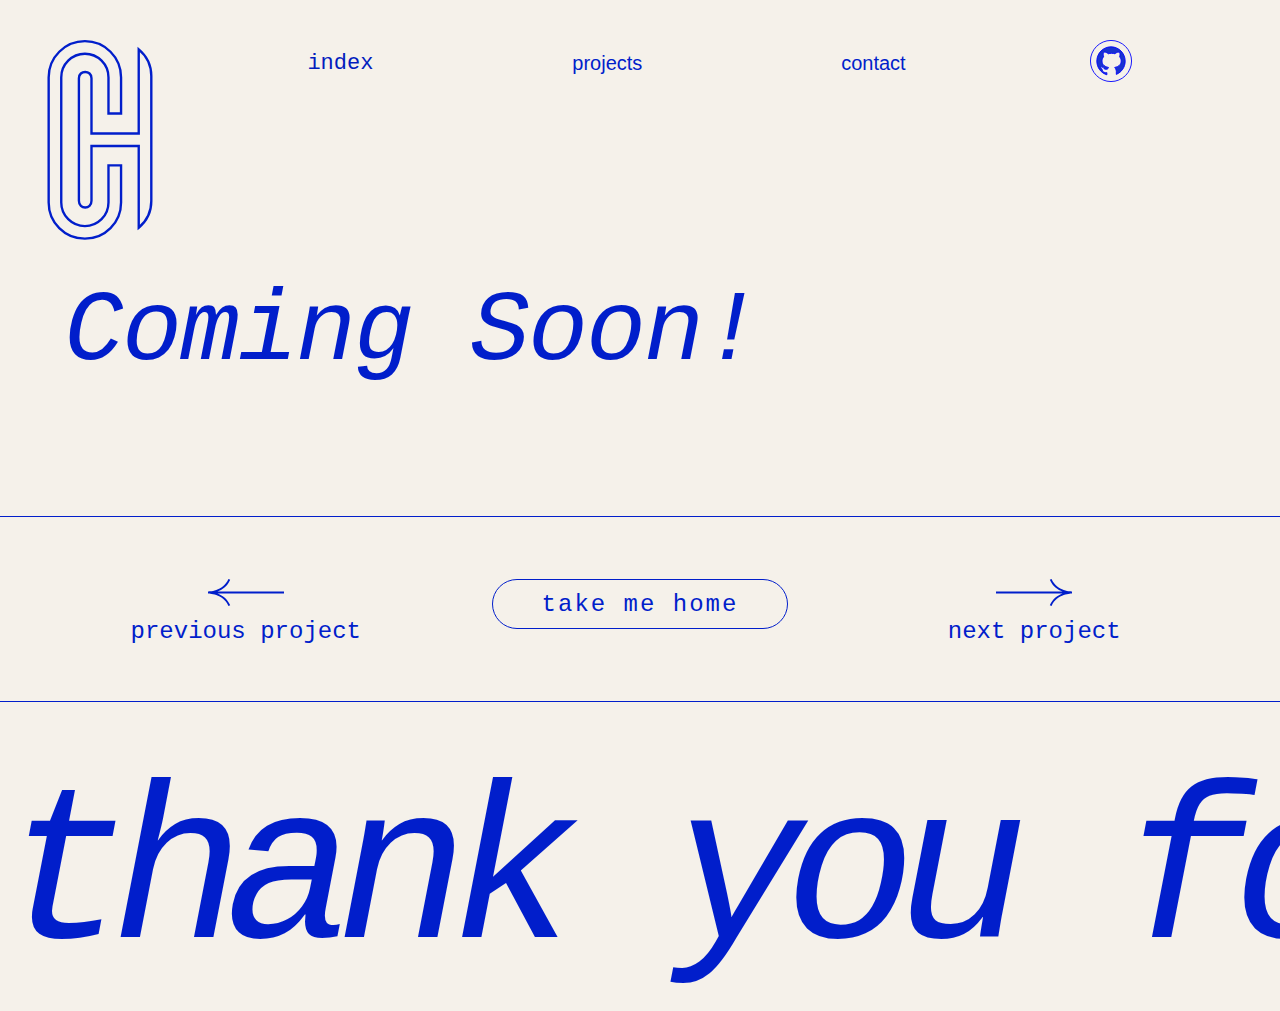
==== 3dd.html @ 07a461a3 "added in content and styling" ====
<!DOCTYPE html>
<html lang="en">

<head>
    <meta charset="UTF-8">
    <meta name="viewport" content="width=device-width, initial-scale=1.0">
    <meta http-equiv="Content-Security-Policy"
        content="default-src 'self'; img-src 'self' data:; script-src 'self'; font-src 'self' https://fonts.gstatic.com; style-src 'self' https://fonts.googleapis.com;">
    <title>3 Doors Down</title>
    <link rel="stylesheet" href="styles.css">
    <link rel="preload" href="https://fonts.googleapis.com">
    <link rel="preload" href="https://fonts.gstatic.com" crossorigin>
    <link href="https://fonts.googleapis.com/css2?family=Xanh+Mono:ital@0;1&display=swap" rel="stylesheet">
    <link rel="preconnect" href="https://fonts.googleapis.com">
    <link rel="preconnect" href="https://fonts.gstatic.com" crossorigin>
    <link
        href="https://fonts.googleapis.com/css2?family=Roboto:ital,wght@0,100;0,300;0,400;0,500;0,700;0,900;1,100;1,300;1,400;1,500;1,700;1,900&display=swap"
        rel="stylesheet">
</head>

<body>
    <section id="navigation">
        <div class="nav-container">
            <img src="assets/ch-logo (2).svg" loading="lazy" alt="Chelsea Sedmak Logo" class="ch-logo" width="200px"
                height="200px">
            <div class="hamburger" id="hamburger">
                <img src="assets/hamburger-menu (4).svg" alt="Hamburger Menu" class="menu-icon" id="menu-icon"
                    width="36" height="36">
                <img src="assets/close-icon.svg" alt="Close Menu" class="menu-icon hidden" width="30" height="30">
            </div>
            <ul id="nav-menu">
                <li><a href="index.html" class="active">index</a></li>
                <li><a href="index.html#projects-section" class="scroll-button">projects</a></li>
                <li><a href="index.html#contact-section" class="scroll-button">contact</a></li>
                <div class="contact-icons">
                    <a href="https://github.com/chelseasedmak" target="_blank" rel="noopener noreferrer">
                        <img src="assets/github-icon (1).svg" loading="lazy" alt="GitHub Chelsea Sedmak"
                            class="github-icon" width="42" height="42">
                    </a>

                </div>
            </ul>
        </div>
    </section>

    <section id="internal-hero-section">
        <header class="internal-header-number"><em>Coming Soon!</em></header>
    </section>








    <footer>
        <div class="bottom-nav">
            <div class="bottom-nav-wrapper">
                <a href="ai.html" class="previous-project">
                    <div class="previous-project-container">
                        <img src="assets/back-arrow.svg" alt="back arrow" class="previous-arrow">
                        <div class="previous-project-text">previous project</div>
                    </div>
                </a>

                <a href="index.html" class="internal-home-button">take me home</a>

                <a href="shakira.html" class="next-project">
                    <div class="next-project-container">
                        <img src="assets/forward-arrow.svg" alt="forward arrow" class="forward-arrow">
                        <div class="next-project-text">next project</div>
                    </div>
                </a>
            </div>
        </div>

        <div class="scrolling-wrapper-home">
            <div class="moving-text" data-text="thank you for viewing!">
                thank you for viewing!
                <div class="scrolling-icons">
                    <img src="assets/spcae-decoration.svg" loading="lazy" alt="decoration" class="scrolling-item"
                        height="230px">
                    <img src="assets/decor-20.svg" loading="lazy" alt="decoration" class="scrolling-item"
                        height="207px">
                    <img src="assets/snake-icon (2).svg" loading="lazy" alt="decoration" class="scrolling-item"
                        height="220px">
                    <img src="assets/star-icon (5).svg" loading="lazy" alt="decoration" class="scrolling-item"
                        height="250px">
                </div>
            </div>
        </div>
    </footer>

    <script src="internal.js"></script>
</body>

</html>
---- styles.css ----
html {
    scroll-behavior: smooth;
}

body {
    display: flex;
    flex-direction: column;
    min-height: 100vh;
    width: 100%;
    margin: 0 auto;
    background-color: #F5F1EA;
    color: #011ECB;
    cursor: url('assets/cursor-triple\ \(1\).png'), auto;
    overflow-x: hidden;
}

/* NAVIGATION */
#navigation {
    display: flex;
    flex-direction: row;
    position: relative;
    width: 100%;

}

.nav-container {
    display: flex;
    align-items: flex-start;
    width: 100%;
    justify-content: space-between;
    margin-top: 40px;
    margin-right: 56px;
}

ul {
    display: flex;
    align-items: center;
    margin: 0;
    flex-grow: 1;
    justify-content: space-around;
}


#nav-menu {
    list-style-type: none;
    display: flex;
    flex-direction: row;
    gap: 64px;
    align-items: center;
}

a {
    text-decoration: none;
    font-family: "Roboto", sans-serif;
    font-weight: 300;
    font-size: 22px;
    color: #011ECB;
    margin-top: 8px;
}

a:hover {
    font-family: "Xanh Mono", monospace;
    color: #021DBE;
    padding-bottom: 0px;
    font-size: 22px;
}


a.active {
    font-family: "Xanh Mono", monospace;
    color: #021DBE;
    padding-bottom: 4px;
    font-size: 22px;
}

/*NAVIGATION HOVER BRACKETS*/
#navigation ul li a {
    position: relative;
    padding: 0 15px;
    text-decoration: none;
}


#navigation ul li a::before,
#navigation ul li a::after {
    content: "";
    position: absolute;
    opacity: 0;
    transition: opacity 0.3s ease;
}

#navigation ul li a::before {
    content: "[ ";
    left: 0;
}

#navigation ul li a::after {
    content: " ]";
    right: 0;
}

#navigation ul li a:hover::before,
#navigation ul li a:hover::after {
    opacity: 1;
}

/*HAMBURGER MENU*/
.hamburger {
    display: none;
    flex-direction: column;
    cursor: pointer;
    gap: 5px;
}

.hamburger span {
    width: 30px;
    height: 3px;
    background-color: black;
    transition: all 0.3s;
}

.menu-icon {
    display: block;
}

.hidden {
    display: none;
}

.menu-icon {
    transition: opacity 0.3s;
}


@media (max-width: 1400px) {
    ul {
        margin-right: 40px;
    }

    a {
        font-size: 20px;
        margin-top: 6px;
    }

    a:hover {
        font-size: 22px;
    }

    a:active {
        font-size: 20px;
    }

    .contact-icons {
        gap: 40px;
    }

    .ch-logo {
        height: 200px;
    }
}

@media (max-width: 900px) {

    .nav-container {
        display: flex;
    }

    .hamburger {
        display: flex;
    }

    ul {
        position: absolute;
        left: 100%;
        top: 50%;
        transition: left 0.3s ease;
        height: 650px;

    }

    #nav-menu {
        display: flex;
        flex-direction: column;
        gap: 16px;
        padding: 36px 24px;
        width: 80%;
        border: 2px solid #011ECB;
        border-radius: 20px;
        background-color: #F5F1EA;
        z-index: 1000;

    }

    ul.active {
        left: 6%;
    }

    a {
        font-size: 22px;
    }

    a:hover {
        font-size: 22px;
    }

    a.active {
        font-size: 22px;
    }

    .ch-logo {
        width: 150px;
        height: 150px;
    }

}


/* HERO SECTION */
#hero-section {
    display: flex;
    flex-direction: column;
    align-items: center;
    justify-content: center;
    height: 100vh;
    position: relative;
    margin-left: 16px;
}


.hero-section-container {
    margin-bottom: 2%;
}

/* HERO BUTTON */
.hero-button-container {
    display: flex;
    flex-direction: row;
    align-items: flex-end;
    position: absolute;
    top: 82%;
    left: 10%;
    display: flex;
    align-items: center;
    justify-content: center;
    z-index: 1;
}

@keyframes rotate {
    from {
        transform: rotate(0deg);
    }

    to {
        transform: rotate(360deg);
    }
}

.copy-circle {
    animation: rotate 12s linear infinite;
}

.arrow-down {
    position: absolute;
    top: 50%;
    left: 50%;
    transform: translate(-50%, -50%) rotate(0deg);
    width: 25px;
    height: auto;
    pointer-events: none;
}

.hero-button-container:hover .copy-circle,
.hero-button-container:hover .arrow-down {
    filter: hue-rotate(115deg);
}

/* HERO HEADER */
h1 {
    font-family: "Roboto", sans-serif;
    font-weight: 300;
    align-items: center;
    font-size: 132px;
    line-height: 125%;
    text-align: center;
    padding-bottom: 100px;
    letter-spacing: -6px;
    display: inline-block;
    margin-top: -30%;
}

/* TEXT DECORATION CONTAINER */
.text-decoration-container {
    border: 2px solid #011ECB;
    border-radius: 100px;
    padding: 10px;
    margin: 16px auto;
    display: flex;
    justify-content: center;
    align-items: center;
    max-width: 100%;
}

.text-decoration {
    font-size: 92px;
    font-family: "Xanh Mono", monospace;
    letter-spacing: -4px;
    font-style: italic;
    color: #011ECB;
    display: flex;
    flex-direction: row;
    justify-content: center;
    align-items: center;
    transition: opacity 0.5s ease;
}

.text-decoration.fade-out {
    opacity: 0;
}

.first-name {
    font-family: "Xanh Mono", monospace;
    font-weight: 200;
    letter-spacing: 12px;
    margin-left: 16px;
}

.location {
    font-size: 115px;
}

@media (max-width: 1400px) {
    h1 {
        font-size: 114px;
        line-height: 1.1;
        margin-top: -30%;
        padding-bottom: 80px;
    }

    .text-decoration {
        font-size: 76px;
    }

    .location {
        font-size: 92px;
    }

    .hero-button-container {
        top: 83%;
        left: 8%;
    }

    .arrow-down {
        width: 20px;
    }
}

@media (max-width: 1200px) {
    h1 {
        line-height: 1.0;
        font-size: 96px;
        padding-bottom: 60px;
        margin-top: -40%;
    }

    .text-decoration {
        font-size: 76px;
    }

    .location {
        font-size: 86px;
    }

    .hero-button-container {
        top: 85%;
        left: 15%;
        transform: translateX(-50%);
    }

    .arrow-down {
        width: 18px;
    }
}

@media (max-width: 900px) {
    h1 {
        font-size: 72px;
        padding-bottom: 60px;
        line-height: 1.0;
    }

    .text-decoration {
        font-size: 52px;
    }

    .location {
        font-size: 65px;
    }

    .hero-button-container {
        top: 83%;
        left: 50%;
        transform: translateX(-50%);
    }

    .copy-circle {
        width: 200px;
        height: 200px;
    }

    .arrow-down {
        width: 18px;
    }

    @media (max-width: 600px) {
        .copy-circle {
            width: 175px;
            height: 175px;
        }
    }
}



/* NICE TO MEET YOU - SCROLL */
.scrolling-wrapper-home {
    overflow: hidden;
    white-space: nowrap;
    width: 100%;
    margin-top: 2%;
}

.moving-text {
    display: flex;
    flex-direction: row;
    gap: 64px;
    animation: scroll 13s linear infinite;
    font-size: 220px;
    letter-spacing: -20px;
    font-family: "Xanh Mono", monospace;
    font-style: italic;
    margin-top: 2%;
    align-items: center;
}

.moving-text::after {
    content: attr(data-text);
    padding-left: 36px;
}

.scrolling-icons {
    display: flex;
    flex-direction: row;
    align-items: center;
    justify-content: center;
    gap: 48px;
}

@keyframes scroll {
    0% {
        transform: translateX(0);
    }

    100% {
        transform: translateX(-100%);
    }
}

@media (max-width: 1024px) {
    .moving-text {
        font-size: 180px;
        gap: 50px;
    }

    .scrolling-icons {
        gap: 36px;
    }

    .scrolling-item {
        height: 200px;
    }
}

@media (max-width: 768px) {
    .moving-text {
        font-size: 152px;
        gap: 30px;
    }

    .scrolling-icons {
        gap: 24px;
    }

    .scrolling-item {
        height: 150px;
    }
}

@media (max-width: 480px) {
    .moving-text {
        font-size: 120px;
        gap: 20px;

    }

    .scrolling-icons {
        gap: 16px;

    }

    .scrolling-item {
        height: 100px;
    }
}

@media (max-width: 360px) {
    .moving-text {
        font-size: 100px;
        gap: 10px;

    }

    .scrolling-icons {
        gap: 12px;
        height: 102px;
    }

    .scrolling-item {
        height: 50px;
    }
}


/* PROJECTS SECTION */
#projects-section {
    margin-top: 4%;
    margin-left: 7%;
    margin-right: 7%;
}

h3 {
    font-family: "Xanh Mono", monospace;
    font-style: italic;
    font-size: 24px;
    margin-bottom: 16px;
}

#projects-container {
    position: relative;
    z-index: 0;
}

.projects-item-container {
    display: flex;
    flex-direction: row;
    justify-content: space-between;
    align-items: center;
    padding: 24px 28px;
    border: 1px solid #011ECB;
    margin-bottom: 16px;
    color: #011ECB;
    background-color: #F5F1EA;
    width: 100%;
    position: relative;
    cursor: pointer;
    flex-wrap: wrap;
}

.projects-item-container:hover {
    background-color: #011ECB;
    color: #F5F1EA;
    border-radius: 100px;
    transition: border-radius 0.4s cubic-bezier(0.645, 0.045, 0.355, 1), background-color 0.4s cubic-bezier(0.645, 0.045, 0.355, 1);
}

.hover-image {
    display: none;
    position: absolute;
    top: -150%;
    left: 45%;
    border: 1px solid #011ECB;
    width: 500px;
    object-fit: cover;
    border-radius: 35px;
    z-index: 1000;
}

.projects-item-container:hover .hover-image {
    display: block;
}


.number {
    font-family: "Xanh Mono", monospace;
    font-size: 50px;
    font-weight: 600;
}


.project-title {
    display: flex;
    flex-direction: row;
    align-items: flex-start;
    gap: 20px;
}

.project-name {
    font-family: "Roboto", sans-serif;
    font-size: 50px;
    font-weight: 700;
    letter-spacing: -1px;
}

/* TAGS SECTION */
.tags {
    display: flex;
    flex-wrap: wrap;
    gap: 8px;
}

.tag-item {
    font-family: "Xanh Mono", monospace;
    font-size: 14px;
    font-style: italic;
    border: 1px solid #011ECB;
    border-radius: 100px;
    padding: 8px 12px;
    letter-spacing: 1px;
}

.projects-item-container:hover .tag-item {
    border: 1px solid #F5F1EA;
}

@media (max-width: 1200px) {
    .projects-item-container {
        display: flex;
        flex-direction: column;
        align-items: flex-start;
        padding: 20px 24px;
    }

    .project-name {
        font-size: 42px;
    }

    .number {
        font-size: 42px;
    }

    .hover-image {
        width: 400px;
    }

    .tag-item {
        font-size: 14px;
        margin-top: 8px;
    }

}

@media (max-width: 600px) {
    .projects-item-container {
        display: flex;
        flex-direction: column;
        align-items: flex-start;
        padding: 16px 28px;
    }

    .project-name {
        font-size: 32px;
    }

    .number {
        font-size: 32px;
    }

    .tags {
        justify-content: flex-start;
    }


    .hover-image {
        width: 250px;
    }

    .tag-item {
        font-size: 10px;
        margin-top: 8px;
    }
}


/*CONTACT SECTION */
.github-button-container {
    display: flex;
    flex-direction: row;
    align-items: center;
    justify-content: center;
    margin-top: 6%;
}

.github-button {
    background: none;
    border: none;
    box-shadow: none;
    display: flex;
    flex-direction: row;
    align-items: center;
    justify-content: center;
    perspective: 1000px;
    transition: transform 0.6s;
    transform-style: preserve-3d;
}

.github-button::before {
    content: '';
    position: absolute;
    top: 0;
    left: 0;
    width: 100%;
    height: 100%;
    transform: rotateX(180deg);
    backface-visibility: hidden;
}

.github-button:hover {
    filter: hue-rotate(115deg);
    transform: rotateX(180deg);
}

/* ABOUT/CONTACT SECTION */

.about-container {
    border-top: 1px solid #011ECB;
    border-bottom: 1px solid #011ECB;
    padding-top: 4px;
    padding-bottom: 4px;
    display: flex;
    flex-direction: row;
    justify-content: space-between;
    align-items: center;
}

#contact-section {
    display: flex;
    flex-direction: row;
    justify-content: center;
    align-items: center;
    margin-bottom: 6%;
}

p {
    font-family: "Xanh Mono", monospace;
    font-size: 18px;
    width: 600px;
    margin-left: 7%;
}

.contact-button-container {
    display: flex;
    flex-direction: column;
    justify-content: center;
    align-items: center;
    position: relative;
    text-align: center;
    width: 300px;
    height: 300px;
    text-decoration: none;
    z-index: 1;
    transition: width 0.5s, height 0.5s;
}

@keyframes rotate {
    from {
        transform: rotate(0deg);
    }

    to {
        transform: rotate(360deg);
    }
}

.contact-button-text {
    position: absolute;
    top: 50%;
    transform: translate(-50%, -50%);
    height: auto;
    pointer-events: none;
    color: #011ECB;
    font-family: "Xanh Mono", monospace;
    font-size: 20px;
    margin-left: 100px;
    width: 100px;
    text-align: center;
}

.contact-button-container:hover .copy-circle,
.contact-button-container:hover .contact-button-text {
    filter: hue-rotate(115deg);
}

/* CIRCLE ANIMATION */
.copy-circle {
    animation: rotate 12s linear infinite;
}

/* ICONS CONTAINER */
.icons {
    display: flex;
    flex-direction: row;
    justify-content: center;
}

@media (max-width: 1200px) {
    p {
        font-size: 16px;
        width: 600px;
        text-align: center;
    }

    .contact-button-container {
        width: 300px;
        height: 300px;
    }

    .contact-button-text {
        font-size: 18px;
        margin-left: 100px;
    }

    .about-container {
        display: flex;
        flex-direction: column;
        padding: 24px;
    }

    .icons {
        display: flex;
        flex-direction: row;
    }
}


@media (max-width: 600px) {

    p {
        width: 400px;
    }

    .github-button-container {
        margin-top: 4%;
    }

    .github-button {
        transform: scale(0.8);
    }

    .about-container {
        display: flex;
        flex-direction: column;
        padding-top: 24px;
        padding-bottom: 24px;
        margin-top: 4%;
    }

    .contact-button-text {
        font-size: 14px;
        margin-left: 101px;
    }

    .icons {
        display: flex;
        flex-direction: row;
        justify-content: space-around;
    }

    .contact-button-container {
        width: 225px;
        height: 225px;
    }
}



/*---INTERAL PAGES---*/



/*HERO SECTION*/
#internal-hero-section {
    display: inline-flex;
    flex-direction: row;
    justify-items: center;
    margin-left: 5%;
    margin-top: 3%;
}

.internal-header-name,
.internal-header-number {
    font-family: "Roboto", sans-serif;
    font-weight: 300;
    align-items: center;
    font-size: 130px;
    line-height: 110%;
    display: flex;
    flex-direction: column;
    align-items: center;
    justify-content: center;
    letter-spacing: -9px;
}

.internal-header-number {
    font-family: "Xanh Mono", monospace;
    margin-right: 36px;
    letter-spacing: -2px;
}

#tag-section {
    display: flex;
    flex-direction: row;
    gap: 12px;
    margin-left: 5%;
    margin-top: 3%;
}

.description-paragraph {
    font-family: "Roboto", sans-serif;
    font-weight: 300;
    font-size: 24px;
    margin-left: 5%;
    margin-top: 3%;
    width: 50%;
}

.internal-arrow {
    width: 50%;
    margin-top: 5%;
}


/*MAIN PHOTO*/
.main-photo-container {
    text-align: center;
    margin: 10%;
}

.main-photo {
    width: 100%;
    max-width: 65%;
    height: 100%;
    border: 100px;
    transition: transform 0.2s ease-out;
}

/*PROJECT-PHOTO-CONTAINER*/
.project-photo-container-2 {
    display: flex;
    flex-direction: column;
    justify-content: center;
    align-items: center;
    align-content: center;
}

.project-photo-2 {
    width: 80%;
    border: 1px solid #011ECB;
    border-radius: 30px;
}


/*FIRST CONTAINER REUSABLE COMPONENT*/
.first-container {
    margin-top: 2%;
    margin-bottom: 4%;
    margin-left: 10%;
    margin-right: 10%;
}

.first-container-text {
    gap: 16px;
    display: flex;
    flex-direction: column;
    text-align: left;
    align-items: flex-end;

}

.first-container-header {
    font-family: "Xanh Mono", monospace;
    font-size: 24px;
    font-style: italic;
    width: 50%;
}


.first-container-paragraph {
    font-family: "Roboto", sans-serif;
    font-size: 16px;
    font-weight: 200;
    width: 50%;
}

/*PROJECT DETIALS PHOTO*/
.project-details-container {
    margin-bottom: 4%;
}

.project-details-photo {
    width: 100%;

}


/*THIRD + SECOND CONTAINER RESURABLE COMPONENTS*/
/*Headers*/
.third-container-title,
.second-container-title {
    display: flex;
    flex-direction: row;
}

.internal-section-name,
.internal-section-number {
    font-family: "Roboto", sans-serif;
    font-weight: 300;
    align-items: center;
    font-size: 64px;
    line-height: 110%;
    display: flex;
    flex-direction: column;
    align-items: center;
    justify-content: center;
    letter-spacing: -2px;
}

.internal-section-number {
    font-family: "Xanh Mono", monospace;
    margin-right: 18px;
    letter-spacing: -2px;
}

/*SECOND CONTAINER*/
.second-container {
    display: flex;
    flex-direction: column;
    margin-top: 10%;
    margin-bottom: 0%;
    margin-right: 10%;
    margin-left: 10%;
}

.second-container-text {
    display: flex;
    flex-direction: column;
    gap: 16px;
    font-weight: 300;
    width: 50%;
}

.second-container-title {
    font-family: "Xanh Mono", monospace;
    font-size: 32px;
    letter-spacing: -1px;

}

.second-container-paragraph {
    font-family: "Roboto", sans-serif;
    font-size: 14px;

}

.second-placeholder {
    border-radius: 20px;
    width: 100%;
    margin-top: 3%;
}

.second-placeholder-ai {
    width: 75%;
}

.second-placeholder-ai-container {
    display: flex;
    flex-direction: row;
    justify-content: center;
    align-items: center;
    margin-top: 24px;
}

.second-placeholder-hometeam {
    width: 80%;
}

.placeholder-wrapper {
    display: flex;
    flex: column;
    align-items: center;
    justify-content: center;
    margin-top: 2%;
}

/*Third Container*/
.third-container {
    display: flex;
    flex-direction: row;
    margin-top: 10%;
    margin-bottom: 0%;
    margin-right: 10%;
    margin-left: 10%;
}

.third-container-text {
    display: flex;
    flex-direction: column;
    gap: 16px;
    font-weight: 300;
    width: 100%;
    margin-right: 48px;
}

.third-container-title {
    font-family: "Xanh Mono", monospace;
    font-size: 32px;
    letter-spacing: -1px;

}

.third-container-paragraph {
    font-family: "Roboto", sans-serif;
    font-size: 14px;
    width: 100%;

}

.third-container-placeholder {
    border-radius: 20px;
    width: 90%;
}

.third-container-placeholder-wrapper {
    display: flex;
    flex-direction: column;
    align-items: center;
    padding: 0%;
}

.third-container-text-shakira {
    display: flex;
    flex-direction: column;
    gap: 16px;
    font-weight: 300;
    width: 100%;
    margin-right: 56px;
}

.third-container-placeholder-shakira {
    width: 90%;
}

/*INTERNAL HORIZONTAL SCROLL SECTION*/
.scrolling-wrapper {
    width: 100%;
    overflow: hidden;
    position: relative;
    margin-top: 7%;
}

.scrolling-project-images {
    display: flex;
    gap: 64px;
    animation: scroll 25s linear infinite;
}

.scroll-item {
    width: 600px;
    height: 700px;
    border-radius: 30px;
}

.scroll-item-nashville {
    width: 900px;
    height: fit-content;
}

.scrolling-wrapper-nashville {
    width: 100%;
    overflow: hidden;
    position: relative;
    height: 600px;
    margin-top: 7%;
    margin-bottom: 10%;
}

.third-container-nashville {
    display: flex;
    flex-direction: row;
    justify-content: space-between;
    margin-top: 0%;
    margin-bottom: 0%;
    margin-right: 10%;
    margin-left: 10%;
}

.threedd-p {
    display: flex;
    flex-direction: column;
    justify-content: center;
    align-items: center;
    margin: 5%;
}

/*FOOTER*/
.bottom-nav {
    border-top: 1px solid #011ECB;
    border-bottom: 1px solid #011ECB;
}

.bottom-nav-wrapper {
    display: flex;
    flex-direction: row;
    justify-content: space-between;
    padding: 56px 0px;

}

.previous-project,
.next-project {
    background-color: transparent;
    font-family: "Xanh Mono", monospace;
    color: #011ECB;
    font-size: 24px;
    width: 50%;
}

.previous-project:hover,
.next-project:hover {
    filter: hue-rotate(115deg);
    font-size: 24px;
}

.previous-project-container,
.next-project-container {
    display: flex;
    flex-direction: column;
    align-items: center;
}

.previous-project-text,
.next-project-text {
    margin-top: 12px;
}

.internal-home-button {
    border: 1px solid #011ECB;
    border-radius: 100px;
    font-family: "Xanh Mono", monospace;
    letter-spacing: 2px;
    font-size: 24px;
    color: #011ECB;
    width: 30%;
    height: 48px;
    display: flex;
    flex-direction: row;
    align-items: center;
    justify-content: center;
}

.internal-home-button:hover {
    background-color: #011ECB;
    color: #F5F1EA;
    transition: 0.3s ease;

}

footer {
    margin-top: 10%;
    width: 100%;
}

/*INTERNAL ICONS FOR SCROLL*/
.internal-icons {
    display: flex;
    flex-direction: row;
    margin-top: 5%;
    margin-left: 10%;
    margin-right: 10%;
    align-items: center;
    justify-content: space-around;
}

@keyframes scroll {
    0% {
        transform: translateX(0);
    }

    100% {
        transform: translateX(-180%);
    }
}


@media (max-width: 1400px) {

    .internal-header-name,
    .internal-header-number {
        font-size: 100px;
    }

    .description-paragraph {
        font-size: 22px;
        text-align: left;
        width: 50%;
    }

    .tag-item {
        font-size: 12px;

    }
}

@media (max-width: 1200px) {

    .internal-header-name,
    .internal-header-number {
        font-size: 85px;
        margin-top: 2%;
    }

    .internal-header-number {
        margin-right: 16px;
    }

    .description-paragraph {
        font-size: 20px;
        text-align: left;
        width: 50%;
    }


    .paragraph-section-1,
    .paragraph-section-2 {
        text-align: center;
        display: flex;
        flex-direction: column;
        align-items: center;
        justify-content: center;
        margin-top: 8%;
        margin-bottom: 8%;
    }

    .internal-paragraph {
        width: 65%;
        text-align: center;
        margin: 0;
    }


    .scroll-item {
        width: 600px;
        height: 600px;
    }


    .scroll-item-nashville {
        width: 600px;

    }

    .scrolling-wrapper-nashville {
        height: 600px;
        margin-top: 5%;
        margin-bottom: 5%;
    }

    .second-container-text {
        width: 75%;
    }

    .first-container-header {
        font-size: 24px;
    }

    .first-container-paragraph {
        font-size: 16px;
    }

    .third-container-nashville {
        margin-top: -102px;
        margin-bottom: 64px;
    }

    .previous-project,
    .next-project {
        font-size: 22px;
        width: 50%;
    }

    .internal-home-button {
        width: 30%;
        font-size: 22px;
    }


    .internal-home-button:hover {
        font-size: 22px;
    }

    .previous-project:hover,
    .next-project:hover {
        font-size: 22px;
    }

}

@media (max-width: 900px) {

    .internal-header-name,
    .internal-header-number {
        font-size: 82px;
        margin-top: 2%;
    }

    .internal-header-number {
        margin-right: 16px;
    }

    .description-paragraph {
        font-size: 16px;
        text-align: left;
        width: 50%;
    }


    .paragraph-section-1,
    .paragraph-section-2 {
        text-align: center;
        display: flex;
        flex-direction: column;
        align-items: center;
        justify-content: center;
        margin-top: 6%;
        margin-bottom: 6%;
    }

    .internal-paragraph {
        width: 65%;
        text-align: center;
        margin: 0;
    }


    .scroll-item {
        width: 400px;
        height: 400px;
        border-radius: 24px;
    }

    .scrolling-project-images {
        gap: 36px;
    }


    .scroll-item-nashville {
        width: 500px;
        height: 500px;

    }

    .scrolling-wrapper-nashville {
        height: 500px;
        margin-top: 5%;
        margin-bottom: 5%;
    }

    .tag-item {
        font-size: 12px;
    }

    .second-container-text {
        width: 100%;
    }

    .internal-section-name,
    .internal-section-number {
        font-size: 48px;
        line-height: 110%;
        letter-spacing: -1px;
    }

    .internal-section-number {
        font-family: "Xanh Mono", monospace;
        margin-right: 16px;
        letter-spacing: -1px;
    }

    .second-container-paragraph,
    .third-container-paragraph {
        font-size: 14px;
        margin-bottom: 12px;
    }

    .first-container-header {
        font-size: 36px;
    }

    .first-container-paragraph {
        font-size: 14px;
    }


    .first-container-header {
        font-size: 24px;
    }

    .first-container-paragraph {
        font-size: 16px;
        margin-top: 0px;
    }

    .third-container {
        display: flex;
        flex-direction: column;
        margin-top: 10%;
        margin-bottom: 0%;
        margin-right: 10%;
        margin-left: 10%;
    }

    .third-container-paragraph {
        margin-bottom: 24px;
    }

    .third-container-nashville {
        display: flex;
        flex-direction: column;
        margin-top: 0%;
        margin-bottom: 0%;
        margin-right: 10%;
        margin-left: 10%;
    }

    .previous-project,
    .next-project {
        font-size: 20px;
        width: 50%;
    }

    .internal-home-button {
        width: 30%;
        font-size: 20px;
    }

    .previous-project:hover,
    .next-project:hover {
        font-size: 20px;
    }

    .internal-home-button:hover {
        font-size: 20px;
    }
}




@media (max-width: 800px) {

    .internal-header-name,
    .internal-header-number {
        font-size: 48px;
        margin-top: 5%;
        letter-spacing: 0;
    }

    .internal-header-number {
        margin-right: 16px;
    }



    .tag-item {
        font-size: 12px;
        text-align: center;
        padding: 8px 8px;
    }

    #tag-section {
        gap: 8px;
    }

    .scrolling-wrapper-nashville {
        height: 400px;
        margin-top: 5%;
        margin-bottom: 5%;
    }


    .scroll-item-nashville {
        width: 400px;
        height: 400px;
    }

    .second-container,
    .third-container {
        margin-top: 15%;
    }

    .second-container-text {
        width: 100%;
    }

    .internal-section-name,
    .internal-section-number {
        font-size: 48px;
        line-height: 110%;
        letter-spacing: -1px;
    }

    .internal-section-number {
        font-family: "Xanh Mono", monospace;
        margin-right: 16px;
        letter-spacing: -1px;
    }

    .second-container-paragraph,
    .third-container-paragraph {
        font-size: 14px;
        margin-bottom: 12px;
    }

    .first-container-header {
        font-size: 22px;
    }

    .first-container-paragraph {
        font-size: 14px;
        margin-top: 0px;
    }

    .third-container {
        display: flex;
        flex-direction: column;
        margin-top: 10%;
        margin-bottom: 0%;
        margin-right: 10%;
        margin-left: 10%;
    }

    .third-container-paragraph {
        margin-bottom: 24px;
    }

    .third-container-nashville {
        display: flex;
        flex-direction: column;
        margin-top: 0%;
        margin-bottom: 0%;
        margin-right: 10%;
        margin-left: 10%;
    }

    .previous-project,
    .next-project {
        font-size: 18px;
        width: 40%;
    }

    .internal-home-button {
        width: 30%;
        font-size: 18px;
    }

    .previous-project:hover,
    .next-project:hover {
        font-size: 18px;
    }

    .internal-home-button:hover {
        font-size: 18px;
    }
}



@media (max-width: 600px) {

    .internal-header-name,
    .internal-header-number {
        font-size: 36px;
        letter-spacing: 0;
        margin-top: 6%;
    }

    .description-paragraph {
        font-size: 14px;
        text-align: left;
        width: 50%;
    }


    .paragraph-section-1,
    .paragraph-section-2 {
        text-align: center;
        display: flex;
        flex-direction: column;
        align-items: center;
        justify-content: center;
        margin-top: 8%;
        margin-bottom: 8%;
    }

    .internal-paragraph {
        width: 65%;
        text-align: center;
        margin: 0;
        font-size: 14px;
    }

    .scrolling-project-images {
        gap: 24px;
    }


    .scroll-item {
        width: 300px;
        height: 300px;
        border-radius: 20px;
    }

    .scrolling-wrapper-nashville {
        height: 300px;
        margin-top: 5%;
        margin-bottom: 5%;
    }

    .scroll-item-nashville {
        width: 300px;
        height: 300px;
    }

    .tag-item {
        font-size: 10px;
        text-align: center;
        padding: 5px 5px;
    }

    #tag-section {
        gap: 8px;

    }

    .second-container-text {
        width: 100%;
    }

    .internal-section-name,
    .internal-section-number {
        font-size: 36px;
        line-height: 110%;
        letter-spacing: -1px;
    }

    .internal-section-number {
        font-family: "Xanh Mono", monospace;
        margin-right: 16px;
        letter-spacing: -1px;
    }

    .second-container-paragraph,
    .third-container-paragraph {
        font-size: 12px;
        margin-bottom: 12px;
    }

    .first-container-header {
        font-size: 20px;
    }

    .first-container-paragraph {
        font-size: 12px;
        margin-top: 0px;
    }

    .third-container {
        display: flex;
        flex-direction: column;
        margin-top: 10%;
        margin-bottom: 0%;
        margin-right: 10%;
        margin-left: 10%;
    }

    .third-container-paragraph {
        margin-bottom: 24px;
    }

    .third-container-nashville {
        display: flex;
        flex-direction: column;
        margin-top: 0%;
        margin-bottom: 0%;
        margin-right: 10%;
        margin-left: 10%;
    }

    .previous-project,
    .next-project {
        font-size: 16px;
        width: 40%;
    }

    .previous-project:hover,
    .next-project:hover {
        filter: hue-rotate(115deg);
        font-size: 16px;
    }

    .internal-home-button {
        width: 30%;
        font-size: 16px;
    }

    .internal-home-button:hover {
        font-size: 16px;
    }

    .internal-icons {
        margin-top: -5%;
    }
}
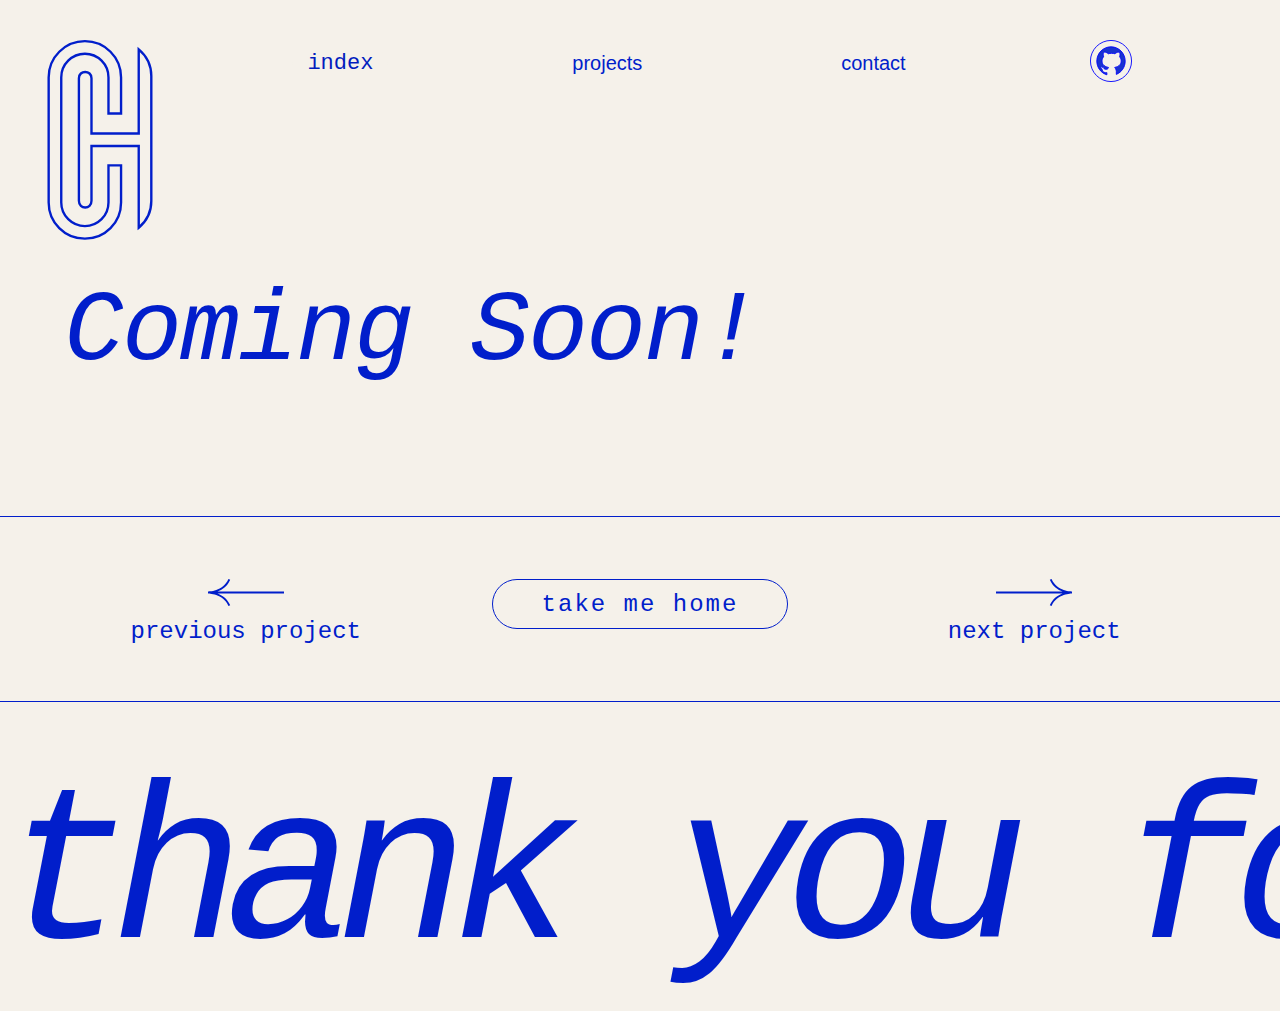
==== commit 6ac3a9e3: "adjusted contact buttons for internal pages" ====
--- a/3dd.html
+++ b/3dd.html
@@ -50,10 +50,6 @@
 
 
 
-
-
-
-
     <footer>
         <div class="bottom-nav">
             <div class="bottom-nav-wrapper">
--- a/styles.css
+++ b/styles.css
@@ -56,6 +56,8 @@
     font-size: 22px;
     color: #011ECB;
     margin-top: 8px;
+    background-color: #F5F1EA;
+    border-radius: 60px;
 }
 
 a:hover {
@@ -105,9 +107,8 @@
 }
 
 /*HAMBURGER MENU*/
-.hamburger {
+#hamburger {
     display: none;
-    flex-direction: column;
     cursor: pointer;
     gap: 5px;
 }
@@ -161,12 +162,16 @@
 
 @media (max-width: 900px) {
 
+    body {
+        overflow-x: hidden;
+    }
+
     .nav-container {
         display: flex;
     }
 
-    .hamburger {
-        display: flex;
+    #hamburger {
+        display: block;
     }
 
     ul {
@@ -179,8 +184,7 @@
     }
 
     #nav-menu {
-        display: flex;
-        flex-direction: column;
+        display: none;
         gap: 16px;
         padding: 36px 24px;
         width: 80%;
@@ -191,6 +195,11 @@
 
     }
 
+    #nav-menu.active {
+        display: flex;
+        flex-direction: column;
+    }
+
     ul.active {
         left: 6%;
     }
@@ -214,6 +223,14 @@
 
 }
 
+@media (max-width: 460px) {
+    ul.active {
+        left: 3.5%;
+    }
+
+}
+
+
 
 /* HERO SECTION */
 #hero-section {
@@ -223,7 +240,6 @@
     justify-content: center;
     height: 100vh;
     position: relative;
-    margin-left: 16px;
 }
 
 
@@ -274,12 +290,13 @@
     filter: hue-rotate(115deg);
 }
 
+
 /* HERO HEADER */
 h1 {
     font-family: "Roboto", sans-serif;
     font-weight: 300;
     align-items: center;
-    font-size: 132px;
+    font-size: 8.25rem;
     line-height: 125%;
     text-align: center;
     padding-bottom: 100px;
@@ -416,6 +433,47 @@
             width: 175px;
             height: 175px;
         }
+    }
+}
+
+@media (max-width: 460px) {
+
+    body {
+        overflow-x: hidden;
+    }
+
+    h1 {
+        font-size: 42px;
+        padding-bottom: 300px;
+        line-height: 1.0;
+        margin-left: 16px;
+        margin-right: 16px;
+        letter-spacing: 0px;
+    }
+
+    .text-decoration {
+        font-size: 24px;
+        letter-spacing: 2px;
+    }
+
+    .location {
+        font-size: 32px;
+        letter-spacing: 0px;
+    }
+
+    .hero-button-container {
+        top: 80%;
+        left: 50%;
+        transform: translateX(-50%);
+    }
+
+    .copy-circle {
+        width: 100px;
+        height: 100px;
+    }
+
+    .arrow-down {
+        width: 14px;
     }
 }
 
@@ -495,10 +553,11 @@
     }
 }
 
-@media (max-width: 480px) {
+@media (max-width: 460px) {
     .moving-text {
-        font-size: 120px;
+        font-size: 92px;
         gap: 20px;
+        letter-spacing: -10px;
 
     }
 
@@ -514,9 +573,8 @@
 
 @media (max-width: 360px) {
     .moving-text {
-        font-size: 100px;
+        font-size: 88px;
         gap: 10px;
-
     }
 
     .scrolling-icons {
@@ -686,6 +744,47 @@
     .tag-item {
         font-size: 10px;
         margin-top: 8px;
+    }
+}
+
+@media (max-width: 460px) {
+    #projects-section {
+        margin-left: 5%;
+        margin-right: 5%;
+    }
+
+    .projects-item-container {
+        display: flex;
+        flex-direction: column;
+        align-items: flex-start;
+        padding: 16px 16px;
+    }
+
+    .project-title {
+        gap: 8px;
+    }
+
+    .project-name {
+        font-size: 24px;
+    }
+
+    .number {
+        font-size: 24px;
+    }
+
+    .tags {
+        justify-content: flex-start;
+        margin-top: 8px;
+        gap: 4px;
+    }
+
+
+    .hover-image {
+        width: 250px;
+    }
+
+    .tag-item {
+        font-size: 10px;
     }
 }
 
@@ -844,7 +943,7 @@
 @media (max-width: 600px) {
 
     p {
-        width: 400px;
+        width: 300px;
     }
 
     .github-button-container {
@@ -877,6 +976,17 @@
     .contact-button-container {
         width: 225px;
         height: 225px;
+    }
+}
+
+@media (max-width: 460px) {
+    .contact-button-container {
+        width: 150px;
+        height: 150px;
+    }
+
+    p {
+        margin-left: 0%;
     }
 }
 
@@ -950,6 +1060,10 @@
     height: 100%;
     border: 100px;
     transition: transform 0.2s ease-out;
+}
+
+.main-photo-mobile {
+    display: none;
 }
 
 /*PROJECT-PHOTO-CONTAINER*/
@@ -1828,4 +1942,165 @@
     .internal-icons {
         margin-top: -5%;
     }
+}
+
+@media (max-width: 495px) {
+
+    .internal-header-name,
+    .internal-header-number {
+        font-size: 32px;
+        margin-top: 64px;
+        margin-bottom: 20px;
+    }
+
+    #internal-hero-section {
+        gap: 0px;
+    }
+
+    #tag-section {
+        gap: 8px;
+        margin-top: 20px;
+        flex-wrap: wrap;
+    }
+
+    .tag-item {
+        margin-top: 0px;
+    }
+
+    .description-paragraph {
+        width: 90%;
+        margin-top: 36px;
+        margin-bottom: 0px;
+        font-size: 18px;
+    }
+
+    .first-container {
+        margin-top: 0%;
+        margin-left: 5%;
+        margin-right: 5%;
+    }
+
+    .first-container-text {
+        text-align: left;
+        align-items: flex-start;
+        gap: 8px;
+    }
+
+    .first-container-header {
+        font-size: 18px;
+        width: 100%;
+    }
+
+
+    .first-container-paragraph {
+        font-size: 14px;
+        width: 100%;
+    }
+
+    .second-container {
+        margin-top: 15%;
+        margin-bottom: 0%;
+        margin-right: 5%;
+        margin-left: 5%;
+    }
+
+    .third-container {
+        margin-top: 15%;
+        margin-bottom: 5%;
+        margin-right: 5%;
+        margin-left: 5%;
+    }
+
+    .third-container-nashville {
+        margin-top: 0%;
+        margin-bottom: 5%;
+        margin-right: 5%;
+        margin-left: 5%;
+    }
+
+
+    .internal-section-name,
+    .internal-section-number {
+        font-size: 28px;
+    }
+
+
+
+    .internal-home-button {
+        font-size: 14px;
+    }
+
+    .next-project-text,
+    .previous-project-text {
+        font-size: 14px;
+    }
+
+    .forward-arrow,
+    .previous-arrow {
+        width: 64px;
+    }
+
+    .project-details-container {
+        margin-top: 15%;
+        margin-bottom: 15%;
+        width: 100%;
+    }
+
+    .internal-arrow {
+        width: 75%;
+    }
+
+    .main-photo {
+        display: none;
+    }
+
+    .main-photo-container-mobile {
+        width: 90%;
+        padding-left: 5%;
+        padding-right: 5%;
+        margin-bottom: 10%;
+    }
+
+    .main-photo-mobile {
+        display: flex;
+        width: 100%;
+    }
+
+    .contact-button-container {
+        width: 150px;
+    }
+
+    .copy-circle {
+        width: 300px;
+    }
+
+    .contact-button-text {
+        font-size: 12px;
+    }
+
+
+    .scrolling-wrapper-nashville {
+        margin-top: 0%;
+
+    }
+}
+
+
+
+@media (max-width: 400px) {
+    .internal-home-button {
+        font-size: 12px;
+    }
+
+    .next-project-text,
+    .previous-project-text {
+        font-size: 12px;
+    }
+
+    .forward-arrow,
+    .previous-arrow {
+        width: 36px;
+    }
+
+
 }